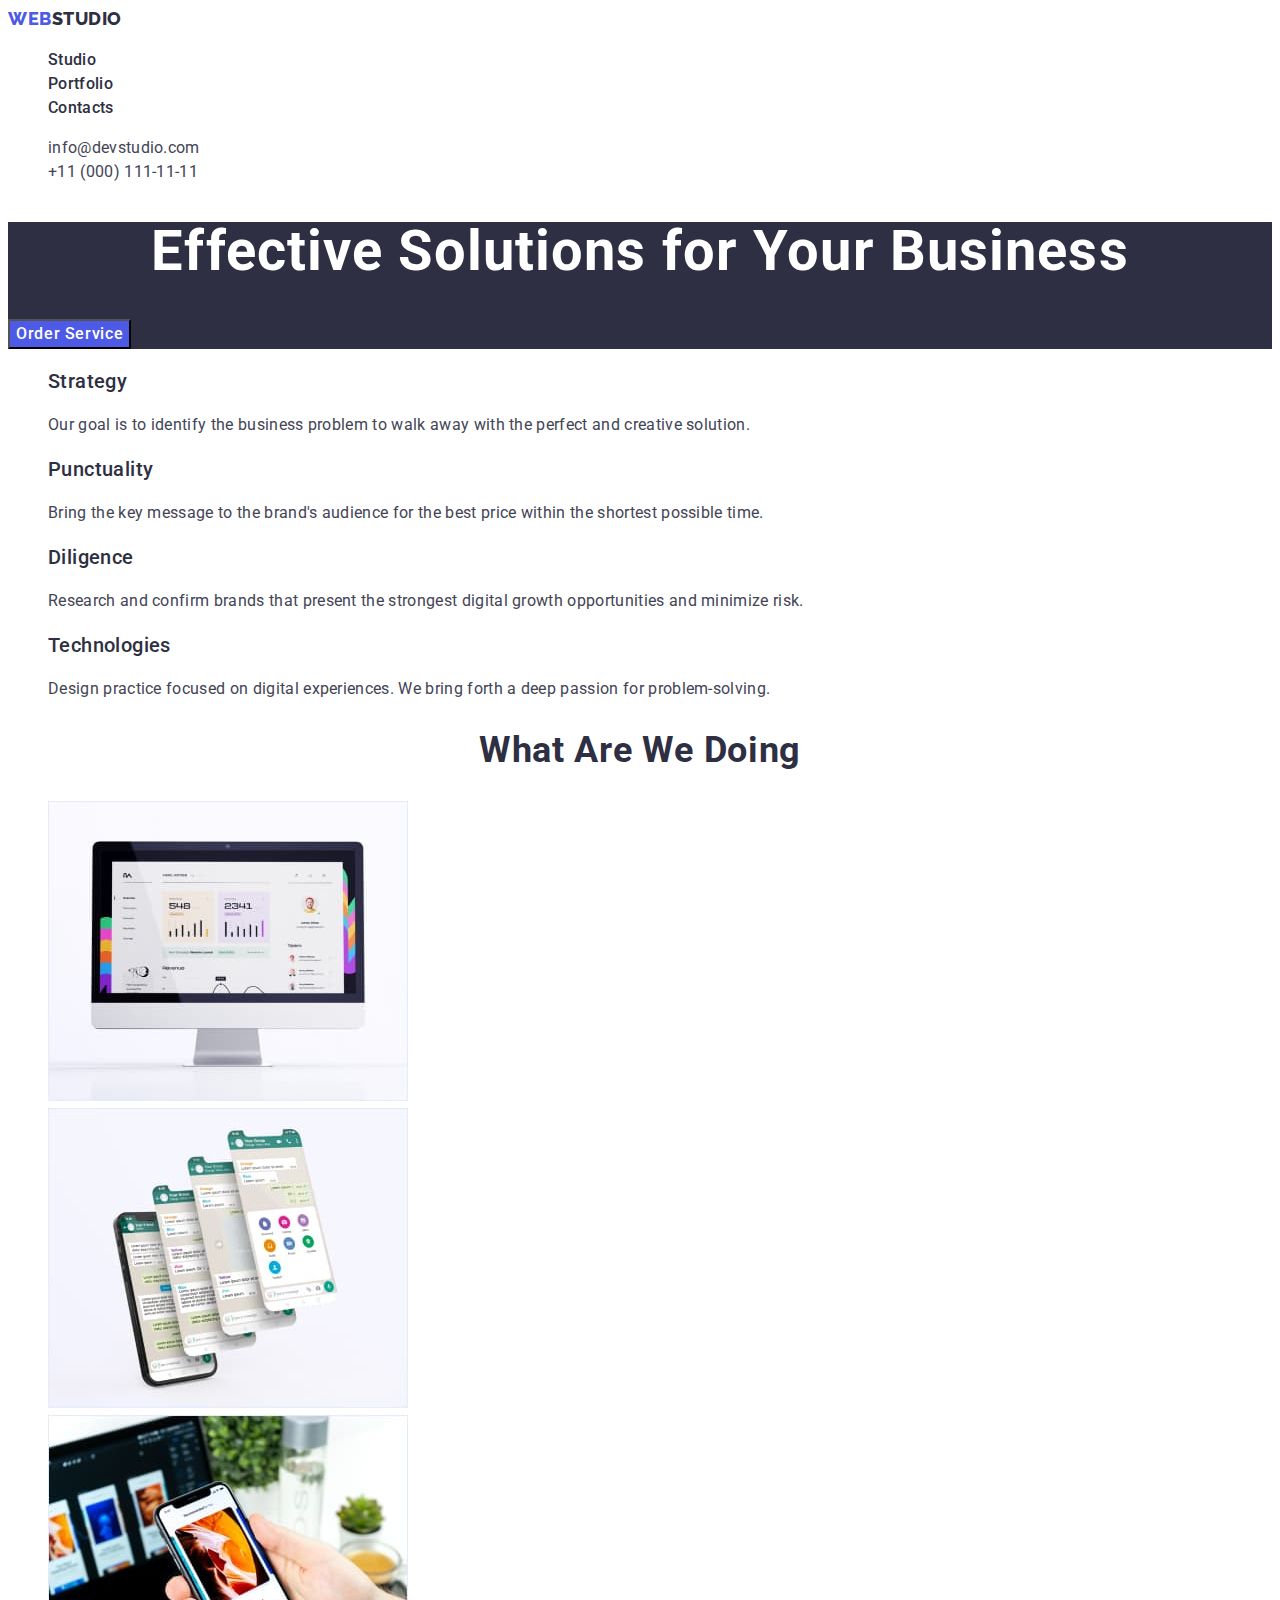
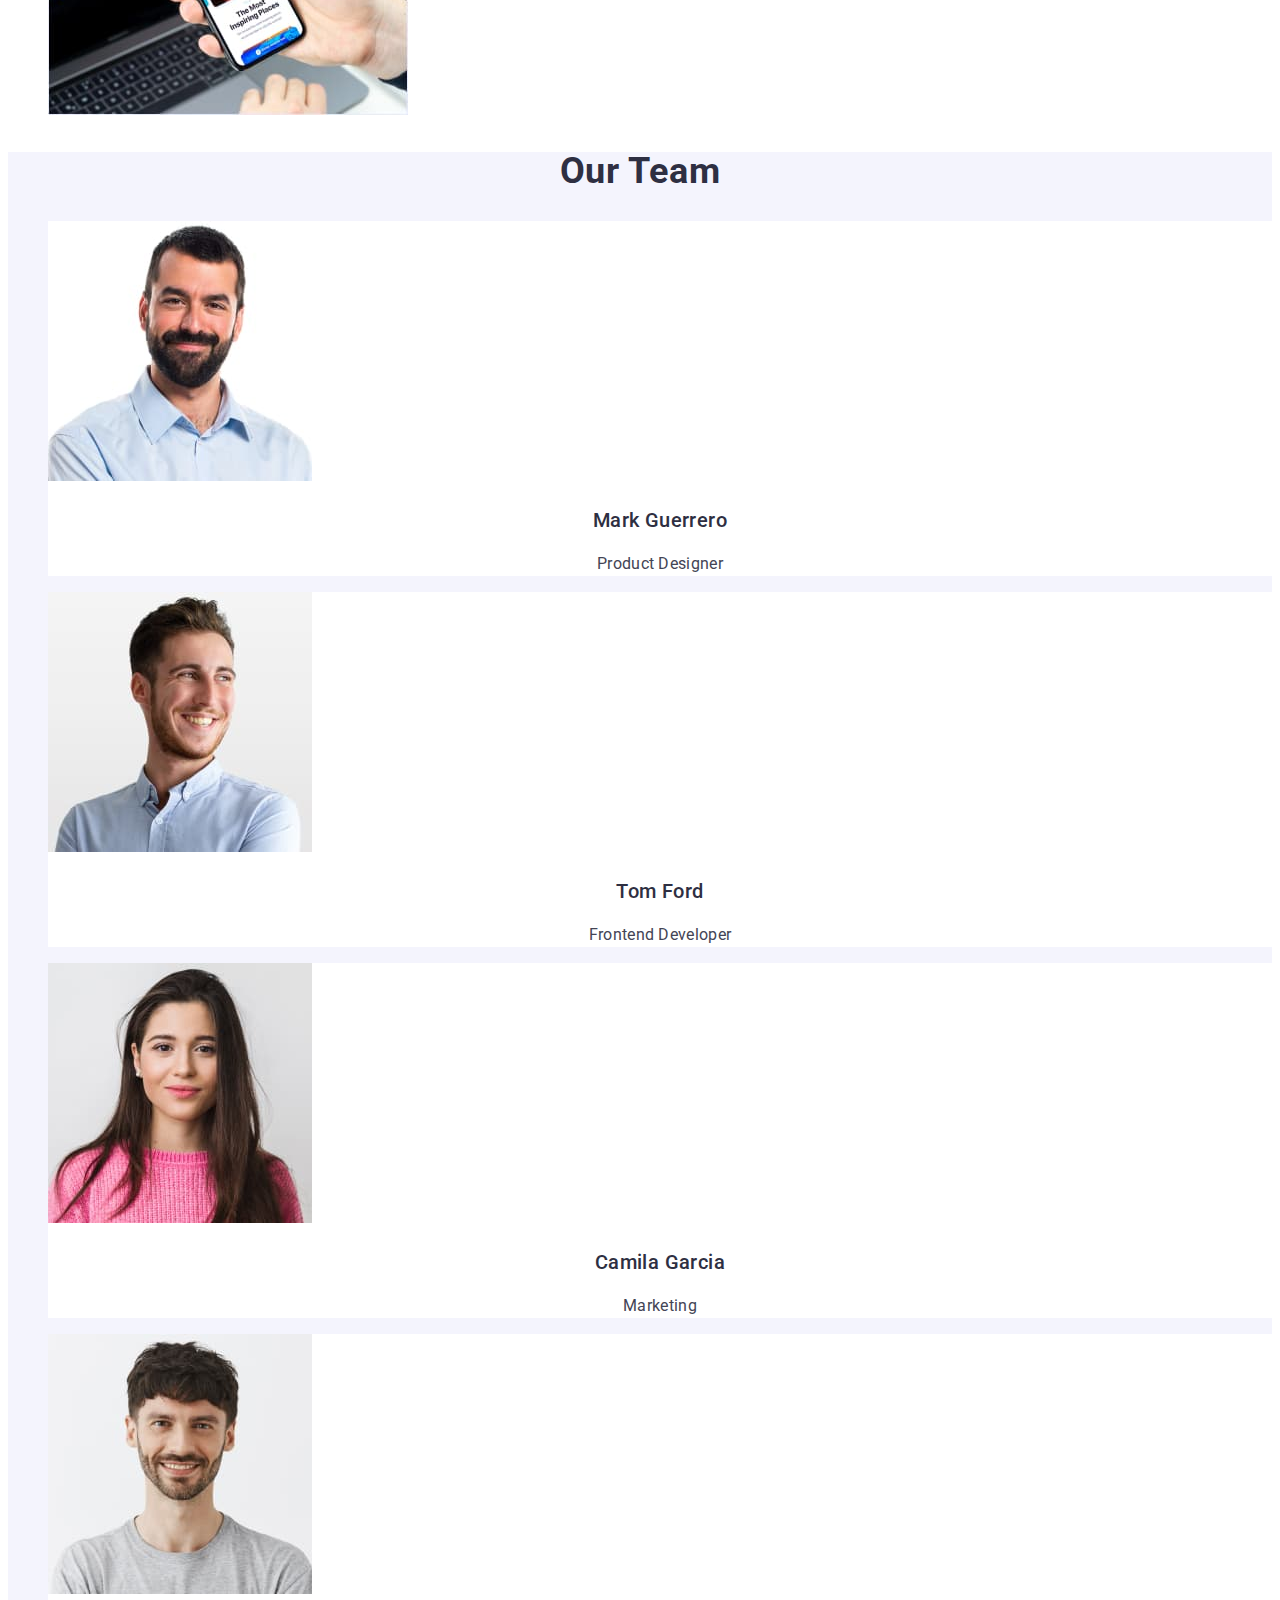
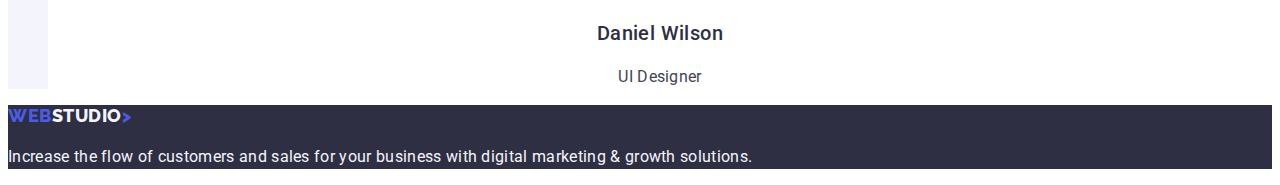
==== index.html @ 83a372bb "Initial commit" ====
<!DOCTYPE html>
<html lang="en">
  <head>
    <meta charset="UTF-8" />
    <meta name="viewport" content="width=device-width, initial-scale=1.0" />
    <title>Main page</title>

    <link rel="preconnect" href="https://fonts.googleapis.com" />
    <link rel="preconnect" href="https://fonts.gstatic.com" crossorigin />
    <link
      href="https://fonts.googleapis.com/css2?family=Raleway:wght@800&family=Roboto:wght@400;500;700;900&display=swap"
      rel="stylesheet"
    />
    <link rel="stylesheet" href="./css/styles.css" />
  </head>

  <body>
    <!--Website header-->
    <header class="header">
      <nav class="nav">
        <a href="./index.html" class="nav-logo link">
          Web<span class="logo-ithem">Studio</span></a
        >
        <ul class="page-nav list">
          <li><a href="./index.html" class="nav-link link">Studio</a></li>
          <li>
            <a href="./portfolio.html" class="nav-link link">Portfolio</a>
          </li>
          <li><a href="" class="nav-link link">Contacts</a></li>
        </ul>
      </nav>
      <address class="address">
        <ul class="list">
          <li>
            <a class="address-list link" href="mailto:info@devstudio.com"
              >info@devstudio.com</a
            >
          </li>
          <li>
            <a class="address-list link" href="tel:+110001111111"
              >+11 (000) 111-11-11</a
            >
          </li>
        </ul>
      </address>
    </header>

    <main>
      <!--Section 1-->
      <section class="hero">
        <h1 class="hero-title">Effective Solutions for Your Business</h1>
        <button class="button" type="button">Order Service</button>
      </section>

      <!--Section 2-->
      <section>
        <h2 hidden>Features</h2>
        <ul class="features list">
          <li>
            <h3 class="features-list-title">Strategy</h3>
            <p class="features-list-text">
              Our goal is to identify the business problem to walk away with the
              perfect and creative solution.
            </p>
          </li>
          <li>
            <h3 class="features-list-title">Punctuality</h3>
            <p class="features-list-text">
              Bring the key message to the brand's audience for the best price
              within the shortest possible time.
            </p>
          </li>
          <li>
            <h3 class="features-list-title">Diligence</h3>
            <p class="features-list-text">
              Research and confirm brands that present the strongest digital
              growth opportunities and minimize risk.
            </p>
          </li>
          <li>
            <h3 class="features-list-title">Technologies</h3>
            <p class="features-list-text">
              Design practice focused on digital experiences. We bring forth a
              deep passion for problem-solving.
            </p>
          </li>
        </ul>
      </section>

      <!--Section 3-->
      <section>
        <h2 class="work-title">What are we doing</h2>
        <ul class="work list">
          <li><img src="./images/img1.jpg" alt="Laptop" width="360" /></li>
          <li><img src="./images/img2.jpg" alt="Smartphone" width="360" /></li>
          <li>
            <img
              src="./images/img3.jpg"
              alt="Smartphone in a hand"
              width="360"
            />
          </li>
        </ul>
      </section>

      <!--Section 4-->
      <section class="team">
        <h2 class="team-title">Our Team</h2>
        <ul class="team list">
          <li class="team-card">
            <img
              src="./images/producrdesigner.jpg"
              alt="Mark Guerrero"
              width="264"
            />
            <h3 class="team-list-title">Mark Guerrero</h3>
            <p class="team-list-text">Product Designer</p>
          </li>
          <li class="team-card">
            <img
              src="./images/frontenddeveloper.jpg"
              alt="Tom Ford"
              width="264"
            />
            <h3 class="team-list-title">Tom Ford</h3>
            <p class="team-list-text">Frontend Developer</p>
          </li>
          <li class="team-card">
            <img src="./images/marketing.jpg" alt="Camila Garcia" width="264" />
            <h3 class="team-list-title">Camila Garcia</h3>
            <p class="team-list-text">Marketing</p>
          </li>
          <li class="team-card">
            <img
              src="./images/uidesigner.jpg"
              alt="Daniel Wilson"
              width="264"
            />
            <h3 class="team-list-title">Daniel Wilson</h3>
            <p class="team-list-text">UI Designer</p>
          </li>
        </ul>
      </section>
    </main>
    <footer class="footer">
      <a href="./index.html" class="footer-logo link">
        Web<span class="footer-logo-ithem">Studio</span>></a
      >
      <p class="footer-text">
        Increase the flow of customers and sales for your business with digital
        marketing & growth solutions.
      </p>
    </footer>
  </body>
</html>
---- css/styles.css ----
:root {
  --primery-font: Roboto, sans-serif;
  --primery-white-color: #ffffff;
  --primery-text-color: #2e2f42;
  --secondary-text-color: #434455;
  --primery-botton-color: #4d5ae5;
  --primery-cloud-color: #f4f4fd;
  --secondary-botton-color: #404bbf;
}
body {
  font-family: var(--primery-font);
  color: var(--secondary-text-color);
  background-color: var(--primery-white-color);
  line-height: 1.5;
  letter-spacing: 0.32px;
}
h1,
h2,
h3,
h4,
h5,
h6 {
  font-family: var(---primery-font);
}
.link {
  text-decoration: none;
}
.list {
  list-style: none;
  background-color: var(--primery-white-color);
  color: var(--secondary-text-color);
}
/* Website header */
.logo-ithem {
  font-family: "Raleway", sans-serif;
  color: var(--primery-text-color);
  font-size: 18px;
  font-weight: 800;
  line-height: 1.17;
  letter-spacing: 0.54px;
  text-transform: uppercase;
}
.nav-logo {
  color: var(--primery-botton-color);
  font-family: "Raleway", sans-serif;
  font-size: 18px;
  font-weight: 800;
  line-height: 1.17;
  letter-spacing: 0.54px;
  text-transform: uppercase;
}
.nav-link {
  font-size: 16px;
  font-weight: 500;
  line-height: 1.5;
  letter-spacing: 0.02em;
  color: var(--primery-text-color);
}
.nav-link:hover,
.nav-link:focus {
  color: var(--secondary-botton-color);
}
.address {
  font-style: normal;
}
.address-list,
.address-list {
  font-size: 16px;
  font-style: normal;
  color: var(--secondary-text-color);
}
.address-list:hover,
.address-list:focus {
  color: var(--secondary-botton-color);
}

/* Studio Section 1*/
.hero {
  background-color: var(--primery-text-color);
}
.hero-title {
  font-size: 56px;
  font-weight: 700;
  line-height: 1.07;
  letter-spacing: 1.12px;
  text-align: center;
  color: var(--primery-white-color);
}

.button {
  font-family: inherit;
  font-size: 16px;
  font-weight: 500;
  letter-spacing: 0.64px;
  line-height: 1.5;
  color: var(--primery-white-color);
  background-color: var(--primery-botton-color);
}
.button:hover,
.button:focus {
  background-color: var(--secondary-botton-color);
  cursor: pointer;
}

/* Studio Section 2*/
.features-list-title {
  font-size: 20px;
  font-weight: 500;
  line-height: 1.2;
  letter-spacing: 0.4px;
  color: var(--primery-text-color);
}
.features-list-text {
  font-size: 16px;
  color: var(--secondary-text-color);
}
/* Studio Section 3*/

.work-title {
  font-size: 36px;
  font-weight: 700;
  line-height: 1.11;
  letter-spacing: 0.72px;
  line-height: 1.11;
  text-transform: capitalize;
  text-align: center;
  color: var(--primery-text-color);
}

/* Studio Section 4*/
.team-title {
  font-size: 36px;
  font-weight: 700;
  line-height: 1.11;
  letter-spacing: 0.72px;
  line-height: 1.11;
  text-transform: capitalize;
  text-align: center;
  color: var(--primery-text-color);
}
.team {
  background-color: var(--primery-cloud-color);
}
.team-card {
  background-color: var(--primery-white-color);
}

.team-list-title {
  font-size: 20px;
  font-weight: 500;
  line-height: 1.2;
  letter-spacing: 0.02em;
  text-align: center;
  color: var(--primery-text-color);
}
.team-list-text {
  font-size: 16px;
  text-align: center;
  color: var(--secondary-text-color);
}
/* Portfolio*/

.portfolio-list-title {
  font-size: 20px;
  font-weight: 500;
  line-height: 1.2;
  letter-spacing: 0.4px;
  color: var(--primery-text-color);
}
.portfolio-list-text {
  color: var(--secondary-text-color);
  font-size: 16px;
}
.button-list-ithem {
  font-family: inherit;
  text-align: center;
  font-size: 16px;
  font-weight: 500;
  letter-spacing: 0.64px;
  line-height: 1.5;
  color: var(--primery-botton-color);
  background-color: var(--primery-cloud-color);
  cursor: pointer;
}
.button-list-ithem:hover,
.button-list-ithem:focus {
  text-align: center;
  text-shadow: 0px 4px 4px rgba(0, 0, 0, 0.25);
  font-size: 16px;
  font-weight: 500;
  letter-spacing: 0.64px;
  color: var(--primery-white-color);
  background-color: var(--secondary-botton-color);
}

/* Website footer */
.footer {
  background-color: var(--primery-text-color);
}
.footer-text {
  color: var(--primery-cloud-color);
}
.footer-logo {
  font-family: "Raleway", sans-serif;
  font-size: 18px;
  font-weight: 800;
  line-height: 1.17;
  letter-spacing: 0.54px;
  text-transform: uppercase;
  color: var(--primery-botton-color);
}

.footer-logo-ithem {
  color: var(--primery-cloud-color);
}
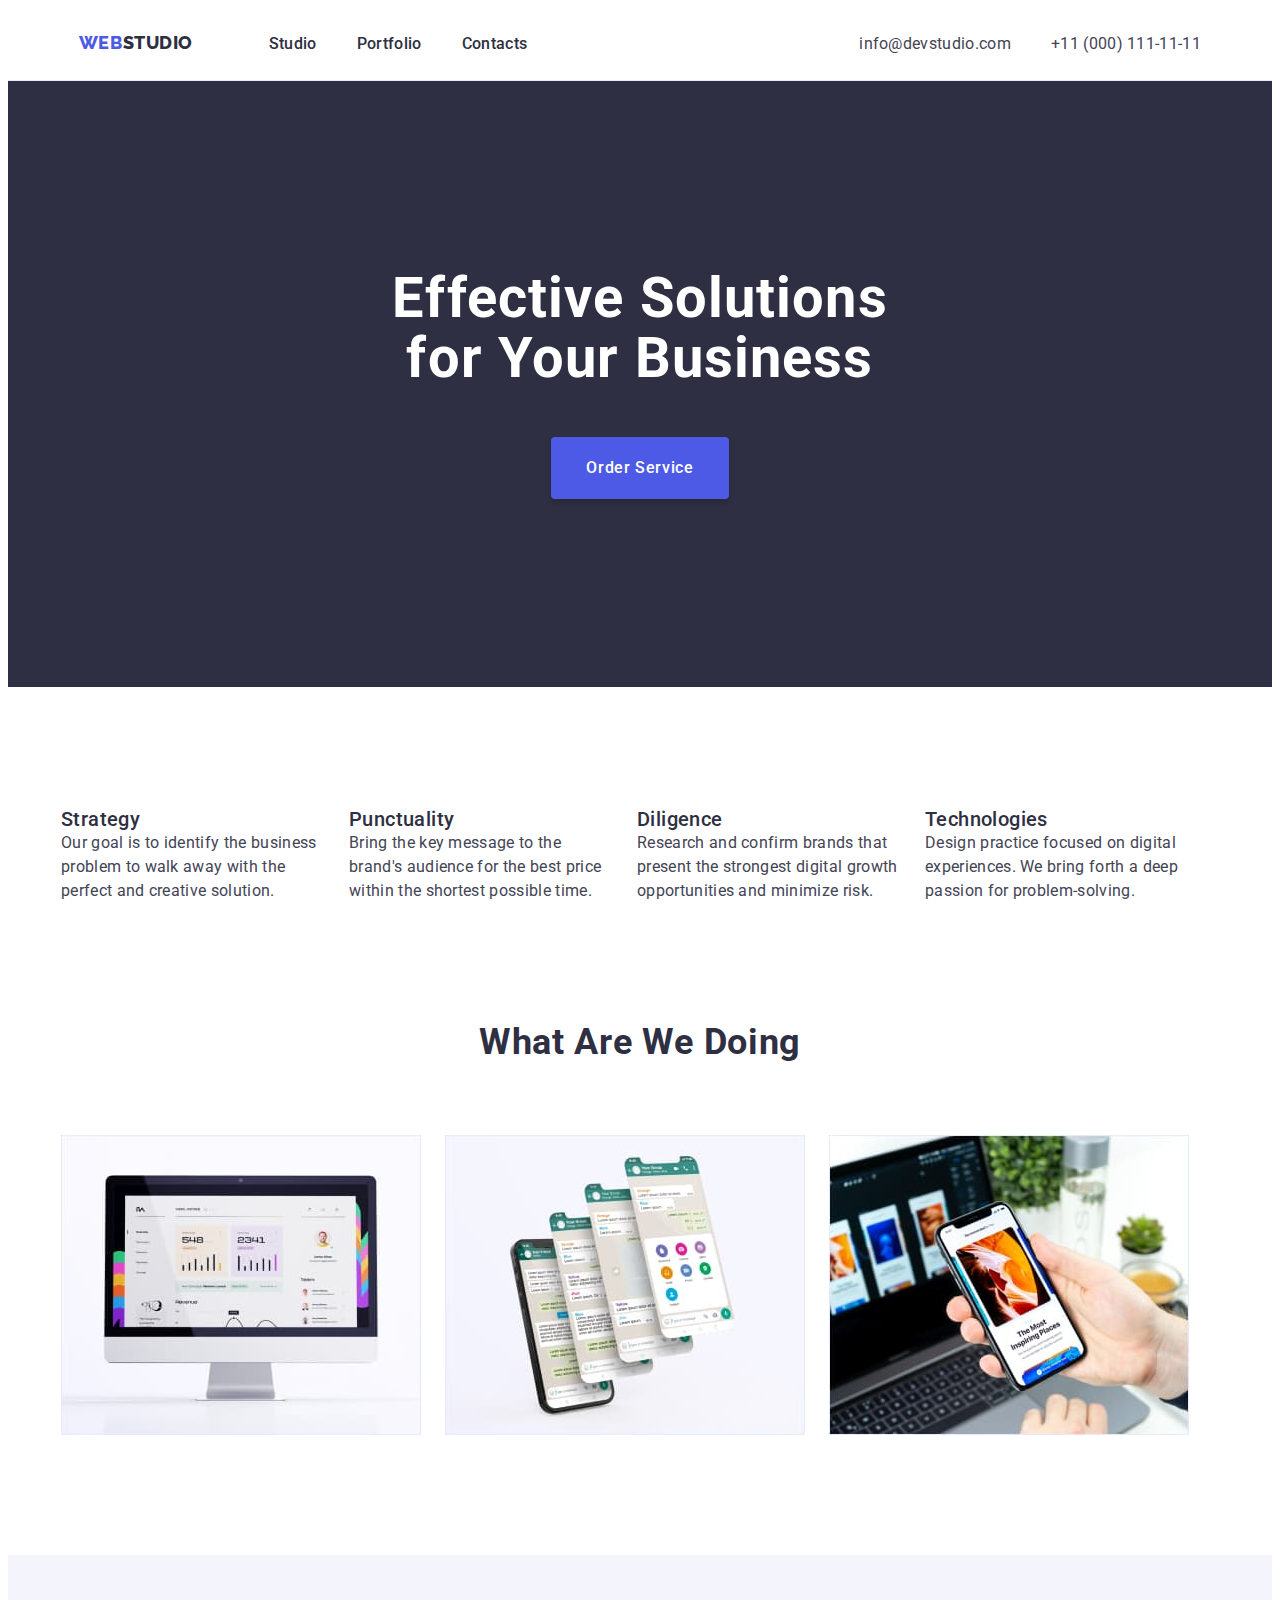
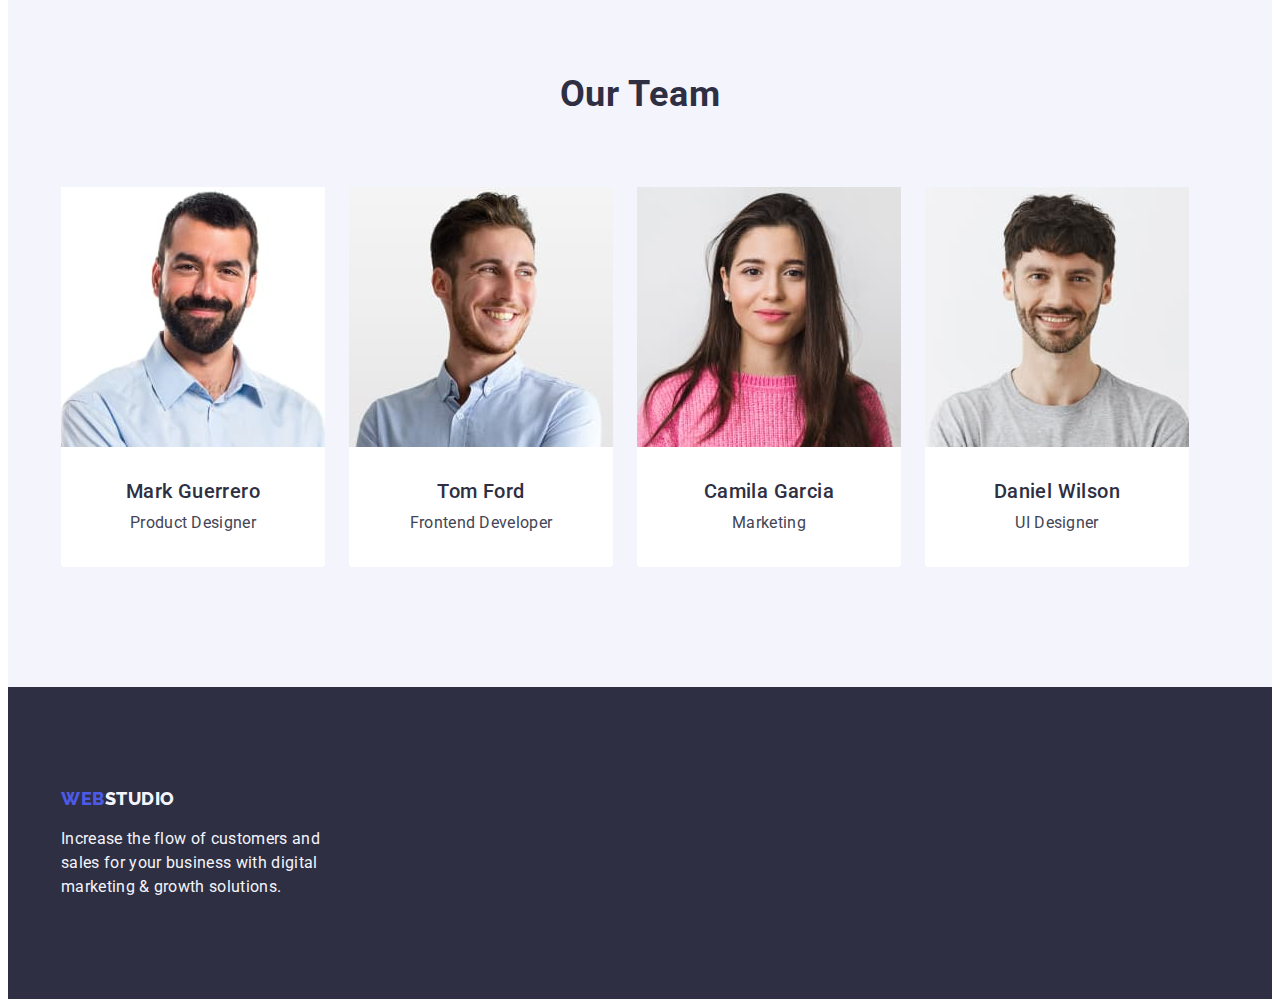
==== commit 81e31d51: "Update1" ====
--- a/index.html
+++ b/index.html
@@ -11,145 +11,186 @@
       href="https://fonts.googleapis.com/css2?family=Raleway:wght@800&family=Roboto:wght@400;500;700;900&display=swap"
       rel="stylesheet"
     />
+    <link
+      rel="stylesheet"
+      href="https://cdnjs.cloudflare.com/ajax/libs/modern-normalize/2.0.0/modern-normalize.min.css"
+      integrity="sha512-4xo8blKMVCiXpTaLzQSLSw3KFOVPWhm/TRtuPVc4WG6kUgjH6J03IBuG7JZPkcWMxJ5huwaBpOpnwYElP/m6wg=="
+      crossorigin="anonymous"
+      referrerpolicy="no-referrer"
+    />
     <link rel="stylesheet" href="./css/styles.css" />
   </head>
 
   <body>
     <!--Website header-->
-    <header class="header">
-      <nav class="nav">
-        <a href="./index.html" class="nav-logo link">
-          Web<span class="logo-ithem">Studio</span></a
-        >
-        <ul class="page-nav list">
-          <li><a href="./index.html" class="nav-link link">Studio</a></li>
-          <li>
-            <a href="./portfolio.html" class="nav-link link">Portfolio</a>
-          </li>
-          <li><a href="" class="nav-link link">Contacts</a></li>
-        </ul>
-      </nav>
-      <address class="address">
-        <ul class="list">
-          <li>
-            <a class="address-list link" href="mailto:info@devstudio.com"
-              >info@devstudio.com</a
-            >
-          </li>
-          <li>
-            <a class="address-list link" href="tel:+110001111111"
-              >+11 (000) 111-11-11</a
-            >
-          </li>
-        </ul>
-      </address>
+
+    <header class="header-section">
+      <div class="container container-header">
+        <nav class="nav">
+          <a href="./index.html" class="nav-logo link">
+            Web<span class="logo-item">Studio</span></a
+          >
+          <ul class="page-nav list">
+            <li><a href="./index.html" class="nav-link link">Studio</a></li>
+            <li>
+              <a href="./portfolio.html" class="nav-link link">Portfolio</a>
+            </li>
+            <li><a href="" class="nav-link link">Contacts</a></li>
+          </ul>
+        </nav>
+        <address class="address">
+          <ul class="address-list list">
+            <li>
+              <a class="address-link link" href="mailto:info@devstudio.com"
+                >info@devstudio.com</a
+              >
+            </li>
+            <li>
+              <a class="address-link link" href="tel:+110001111111"
+                >+11 (000) 111-11-11</a
+              >
+            </li>
+          </ul>
+        </address>
+      </div>
     </header>
 
     <main>
       <!--Section 1-->
-      <section class="hero">
-        <h1 class="hero-title">Effective Solutions for Your Business</h1>
-        <button class="button" type="button">Order Service</button>
+
+      <section class="hero-section">
+        <div class="container">
+          <h1 class="hero-title">Effective Solutions for Your Business</h1>
+          <button class="button" type="button">Order Service</button>
+        </div>
       </section>
 
       <!--Section 2-->
-      <section>
-        <h2 hidden>Features</h2>
-        <ul class="features list">
-          <li>
-            <h3 class="features-list-title">Strategy</h3>
-            <p class="features-list-text">
-              Our goal is to identify the business problem to walk away with the
-              perfect and creative solution.
-            </p>
-          </li>
-          <li>
-            <h3 class="features-list-title">Punctuality</h3>
-            <p class="features-list-text">
-              Bring the key message to the brand's audience for the best price
-              within the shortest possible time.
-            </p>
-          </li>
-          <li>
-            <h3 class="features-list-title">Diligence</h3>
-            <p class="features-list-text">
-              Research and confirm brands that present the strongest digital
-              growth opportunities and minimize risk.
-            </p>
-          </li>
-          <li>
-            <h3 class="features-list-title">Technologies</h3>
-            <p class="features-list-text">
-              Design practice focused on digital experiences. We bring forth a
-              deep passion for problem-solving.
-            </p>
-          </li>
-        </ul>
+
+      <section class="features-section">
+        <div class="container">
+          <h2 class="visually-hidden">Features</h2>
+          <ul class="features-list list">
+            <li>
+              <h3 class="features-list-title">Strategy</h3>
+              <p class="features-list-text">
+                Our goal is to identify the business problem to walk away with
+                the perfect and creative solution.
+              </p>
+            </li>
+            <li>
+              <h3 class="features-list-title">Punctuality</h3>
+              <p class="features-list-text">
+                Bring the key message to the brand's audience for the best price
+                within the shortest possible time.
+              </p>
+            </li>
+            <li>
+              <h3 class="features-list-title">Diligence</h3>
+              <p class="features-list-text">
+                Research and confirm brands that present the strongest digital
+                growth opportunities and minimize risk.
+              </p>
+            </li>
+            <li>
+              <h3 class="features-list-title">Technologies</h3>
+              <p class="features-list-text">
+                Design practice focused on digital experiences. We bring forth a
+                deep passion for problem-solving.
+              </p>
+            </li>
+          </ul>
+        </div>
       </section>
 
       <!--Section 3-->
-      <section>
-        <h2 class="work-title">What are we doing</h2>
-        <ul class="work list">
-          <li><img src="./images/img1.jpg" alt="Laptop" width="360" /></li>
-          <li><img src="./images/img2.jpg" alt="Smartphone" width="360" /></li>
-          <li>
-            <img
-              src="./images/img3.jpg"
-              alt="Smartphone in a hand"
-              width="360"
-            />
-          </li>
-        </ul>
+
+      <section class="work-section">
+        <div class="container">
+          <h2 class="work-title">What are we doing</h2>
+          <ul class="work-list list">
+            <li>
+              <img src="./images/img1.jpg" alt="Laptop" width="360" />
+            </li>
+            <li>
+              <img src="./images/img2.jpg" alt="Smartphone" width="360" />
+            </li>
+            <li>
+              <img
+                src="./images/img3.jpg"
+                alt="Smartphone in a hand"
+                width="360"
+              />
+            </li>
+          </ul>
+        </div>
       </section>
 
       <!--Section 4-->
-      <section class="team">
-        <h2 class="team-title">Our Team</h2>
-        <ul class="team list">
-          <li class="team-card">
-            <img
-              src="./images/producrdesigner.jpg"
-              alt="Mark Guerrero"
-              width="264"
-            />
-            <h3 class="team-list-title">Mark Guerrero</h3>
-            <p class="team-list-text">Product Designer</p>
-          </li>
-          <li class="team-card">
-            <img
-              src="./images/frontenddeveloper.jpg"
-              alt="Tom Ford"
-              width="264"
-            />
-            <h3 class="team-list-title">Tom Ford</h3>
-            <p class="team-list-text">Frontend Developer</p>
-          </li>
-          <li class="team-card">
-            <img src="./images/marketing.jpg" alt="Camila Garcia" width="264" />
-            <h3 class="team-list-title">Camila Garcia</h3>
-            <p class="team-list-text">Marketing</p>
-          </li>
-          <li class="team-card">
-            <img
-              src="./images/uidesigner.jpg"
-              alt="Daniel Wilson"
-              width="264"
-            />
-            <h3 class="team-list-title">Daniel Wilson</h3>
-            <p class="team-list-text">UI Designer</p>
-          </li>
-        </ul>
+
+      <section class="team-section">
+        <div class="container">
+          <h2 class="team-title">Our Team</h2>
+          <ul class="team-list list">
+            <li class="team-card">
+              <img
+                src="./images/producrdesigner.jpg"
+                alt="Mark Guerrero"
+                width="264"
+              />
+              <div class="team-list-item">
+                <h3 class="team-list-title">Mark Guerrero</h3>
+                <p class="team-list-text">Product Designer</p>
+              </div>
+            </li>
+            <li class="team-card">
+              <img
+                src="./images/frontenddeveloper.jpg"
+                alt="Tom Ford"
+                width="264"
+              />
+              <div class="team-list-item">
+                <h3 class="team-list-title">Tom Ford</h3>
+                <p class="team-list-text">Frontend Developer</p>
+              </div>
+            </li>
+            <li class="team-card">
+              <img
+                src="./images/marketing.jpg"
+                alt="Camila Garcia"
+                width="264"
+              />
+              <div class="team-list-item">
+                <h3 class="team-list-title">Camila Garcia</h3>
+                <p class="team-list-text">Marketing</p>
+              </div>
+            </li>
+            <li class="team-card">
+              <img
+                src="./images/uidesigner.jpg"
+                alt="Daniel Wilson"
+                width="264"
+              />
+              <div class="team-list-item">
+                <h3 class="team-list-title">Daniel Wilson</h3>
+                <p class="team-list-text">UI Designer</p>
+              </div>
+            </li>
+          </ul>
+        </div>
       </section>
     </main>
-    <footer class="footer">
-      <a href="./index.html" class="footer-logo link">
-        Web<span class="footer-logo-ithem">Studio</span>></a
-      >
-      <p class="footer-text">
-        Increase the flow of customers and sales for your business with digital
-        marketing & growth solutions.
-      </p>
+
+    <footer class="footer-section">
+      <div class="container">
+        <a href="./index.html" class="footer-logo link">
+          Web<span class="footer-logo-ithem">Studio</span></a
+        >
+        <p class="footer-text">
+          Increase the flow of customers and sales for your business with
+          digital marketing & growth solutions.
+        </p>
+      </div>
     </footer>
   </body>
 </html>
--- a/css/styles.css
+++ b/css/styles.css
@@ -8,30 +8,76 @@
   --secondary-botton-color: #404bbf;
 }
 body {
+  display: flex;
+  flex-direction: column;
+  min-height: 100vh;
   font-family: var(--primery-font);
   color: var(--secondary-text-color);
   background-color: var(--primery-white-color);
   line-height: 1.5;
   letter-spacing: 0.32px;
+}
+.main {
+  flex-grow: 1;
 }
 h1,
 h2,
 h3,
 h4,
 h5,
-h6 {
-  font-family: var(---primery-font);
+h6,
+p {
+  margin: 0;
+}
+.visually-hidden {
+  position: absolute;
+  width: 1px;
+  height: 1px;
+  margin: -1px;
+  border: 0;
+  padding: 0;
+  white-space: nowrap;
+  clip-path: inset(100%);
+  clip: rect(0 0 0 0);
+  overflow: hidden;
 }
 .link {
   text-decoration: none;
+}
+ul {
+  margin: 0;
+  padding-left: 0;
 }
 .list {
   list-style: none;
   background-color: var(--primery-white-color);
   color: var(--secondary-text-color);
 }
+img {
+  display: block;
+}
+.container {
+  max-width: 1158px;
+  margin: 0 auto;
+  padding: 0 15px;
+}
 /* Website header */
-.logo-ithem {
+.header-section {
+  display: flex;
+  border-bottom: 1px solid #e7e9fc;
+  flex-shrink: 0;
+}
+.list,
+.nav {
+  display: flex;
+}
+.container-header {
+  display: flex;
+  margin-top: 24px;
+  margin-bottom: 24px;
+}
+
+.logo-item {
   font-family: "Raleway", sans-serif;
   color: var(--primery-text-color);
   font-size: 18px;
@@ -41,6 +87,7 @@
   text-transform: uppercase;
 }
 .nav-logo {
+  margin-right: 76px;
   color: var(--primery-botton-color);
   font-family: "Raleway", sans-serif;
   font-size: 18px;
@@ -49,6 +96,11 @@
   letter-spacing: 0.54px;
   text-transform: uppercase;
 }
+.page-nav {
+  display: flex;
+  gap: 40px;
+  margin-right: 332px;
+}
 .nav-link {
   font-size: 16px;
   font-weight: 500;
@@ -63,22 +115,31 @@
 .address {
   font-style: normal;
 }
-.address-list,
 .address-list {
+  display: flex;
+  gap: 40px;
+}
+.address-link {
   font-size: 16px;
   font-style: normal;
   color: var(--secondary-text-color);
 }
-.address-list:hover,
-.address-list:focus {
+.address-link:hover,
+.address-link:focus {
   color: var(--secondary-botton-color);
 }
 
 /* Studio Section 1*/
-.hero {
+.hero-section {
   background-color: var(--primery-text-color);
-}
+  padding-top: 188px;
+  padding-bottom: 188px;
+}
+
 .hero-title {
+  width: 496px;
+  margin: 0 auto;
+  margin-bottom: 48px;
   font-size: 56px;
   font-weight: 700;
   line-height: 1.07;
@@ -88,6 +149,12 @@
 }
 
 .button {
+  display: block;
+  margin: 0 auto;
+  padding: 16px 32px;
+  border: solid var(--primery-botton-color);
+  border-radius: 4px;
+  box-shadow: 0px 4px 4px 0px rgba(0, 0, 0, 0.15);
   font-family: inherit;
   font-size: 16px;
   font-weight: 500;
@@ -103,6 +170,14 @@
 }
 
 /* Studio Section 2*/
+.features-section {
+  padding-top: 120px;
+  padding-bottom: 120px;
+}
+.features-list {
+  display: flex;
+  gap: 24px;
+}
 .features-list-title {
   font-size: 20px;
   font-weight: 500;
@@ -111,12 +186,16 @@
   color: var(--primery-text-color);
 }
 .features-list-text {
+  width: 264px;
   font-size: 16px;
   color: var(--secondary-text-color);
 }
 /* Studio Section 3*/
-
+.work-section {
+  padding-bottom: 120px;
+}
 .work-title {
+  margin-bottom: 72px;
   font-size: 36px;
   font-weight: 700;
   line-height: 1.11;
@@ -126,9 +205,18 @@
   text-align: center;
   color: var(--primery-text-color);
 }
-
+.work-list {
+  display: flex;
+  gap: 24px;
+}
 /* Studio Section 4*/
+.team-section {
+  padding-bottom: 120px;
+}
+
 .team-title {
+  margin-bottom: 72px;
+  padding-top: 120px;
   font-size: 36px;
   font-weight: 700;
   line-height: 1.11;
@@ -138,14 +226,25 @@
   text-align: center;
   color: var(--primery-text-color);
 }
-.team {
+.team-section {
+  background-color: var(--primery-cloud-color);
+}
+.team-list {
+  display: flex;
+  gap: 24px;
   background-color: var(--primery-cloud-color);
 }
 .team-card {
   background-color: var(--primery-white-color);
-}
-
+  border-radius: 0px 0px 4px 4px;
+}
+
+.team-list-item {
+  padding-top: 32px;
+  padding-bottom: 32px;
+}
 .team-list-title {
+  margin-bottom: 8px;
   font-size: 20px;
   font-weight: 500;
   line-height: 1.2;
@@ -159,9 +258,36 @@
   color: var(--secondary-text-color);
 }
 /* Portfolio*/
-
+.button-list {
+  display: flex;
+  gap: 24px;
+  padding-top: 96px;
+  padding-bottom: 72px;
+  justify-content: center;
+}
+.button-list-ithem {
+  display: block;
+  margin: 0 auto;
+  padding: 12px 24px;
+  border: solid var(--primery-botton-color);
+  border-radius: 4px;
+}
+.card-set {
+  display: flex;
+  flex-wrap: wrap;
+  row-gap: 48px;
+  column-gap: 24px;
+}
+.item {
+  width: calc((100%-48px) / 3);
+}
+.portfolio-list-item {
+  padding-top: 32px;
+  padding-bottom: 32px;
+}
 .portfolio-list-title {
   font-size: 20px;
+  margin-bottom: 8px;
   font-weight: 500;
   line-height: 1.2;
   letter-spacing: 0.4px;
@@ -172,6 +298,8 @@
   font-size: 16px;
 }
 .button-list-ithem {
+  border: 1px solid #e7e9fc;
+  border-radius: 4px;
   font-family: inherit;
   text-align: center;
   font-size: 16px;
@@ -194,13 +322,20 @@
 }
 
 /* Website footer */
-.footer {
+
+.footer-section {
   background-color: var(--primery-text-color);
+  padding-top: 101.5px;
+  padding-bottom: 100px;
 }
 .footer-text {
+  width: 264px;
   color: var(--primery-cloud-color);
 }
 .footer-logo {
+  display: block;
+  width: 115px;
+  margin-bottom: 17.5px;
   font-family: "Raleway", sans-serif;
   font-size: 18px;
   font-weight: 800;
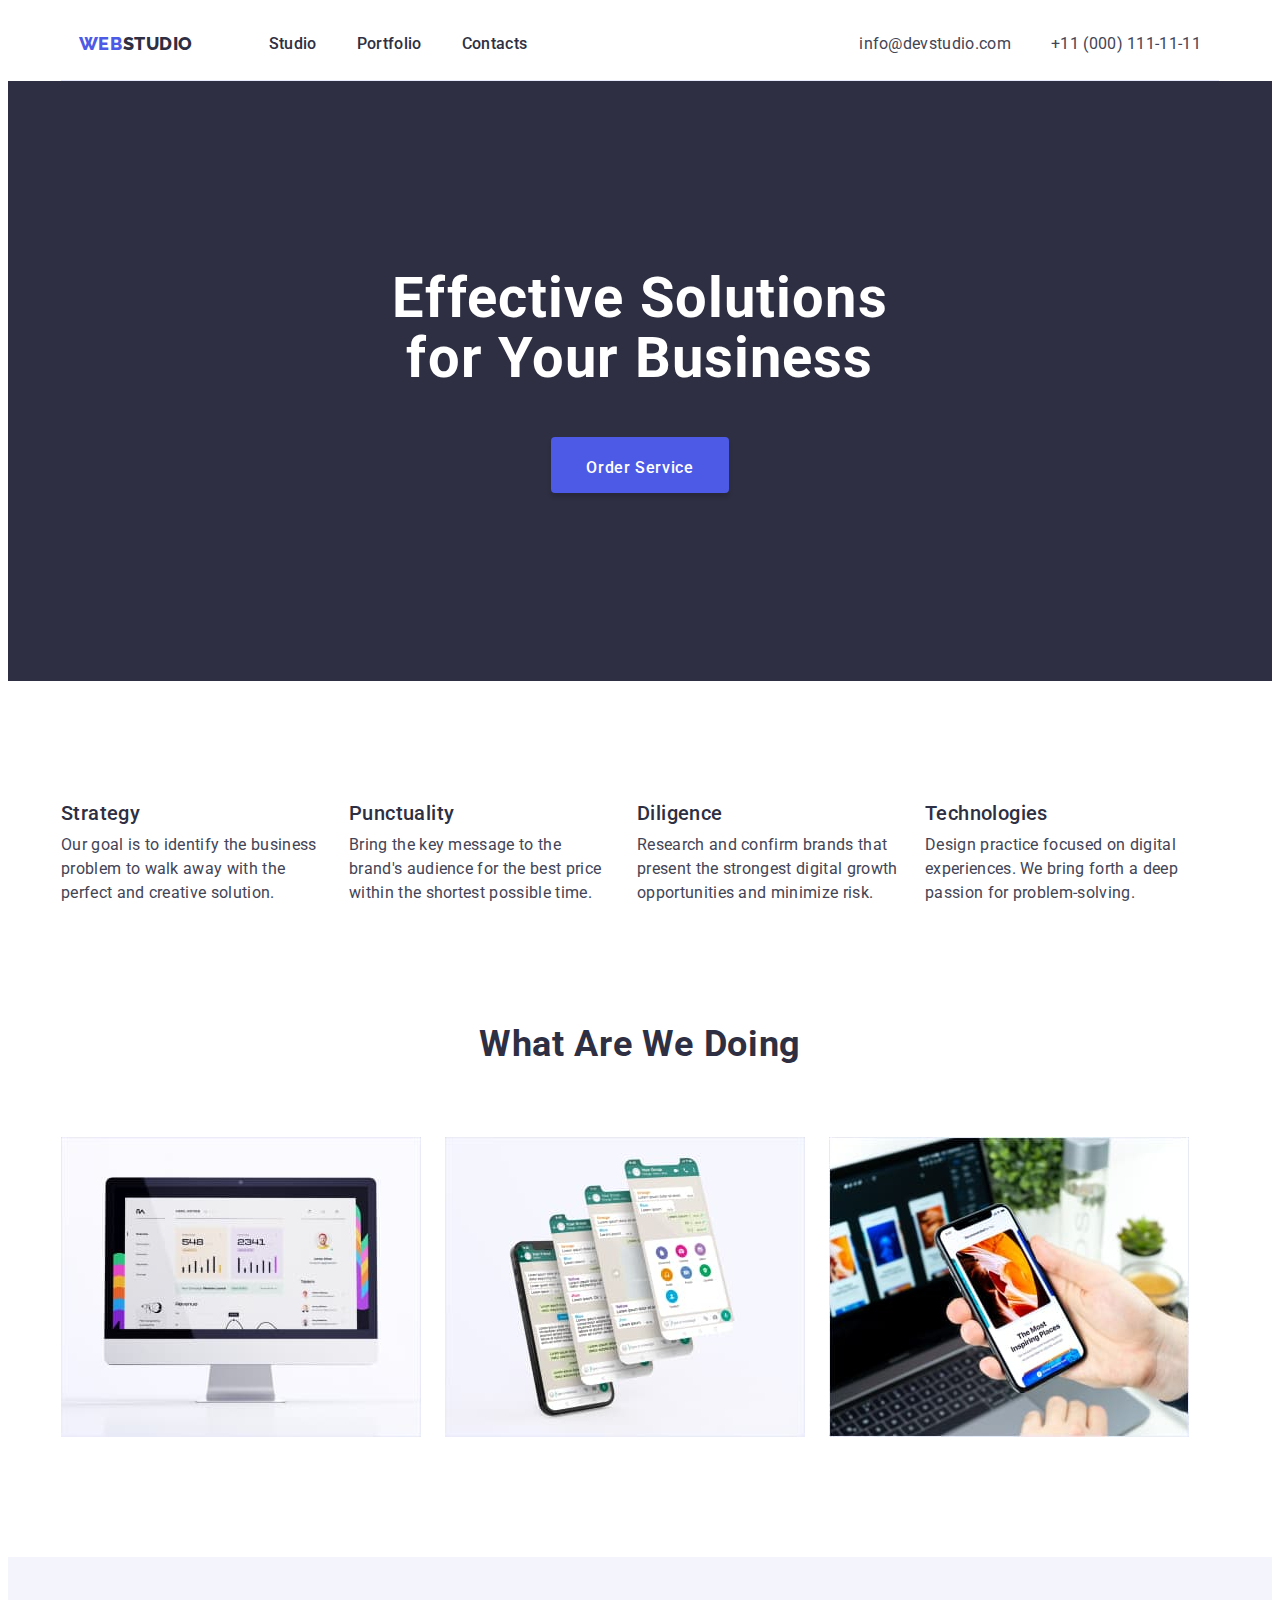
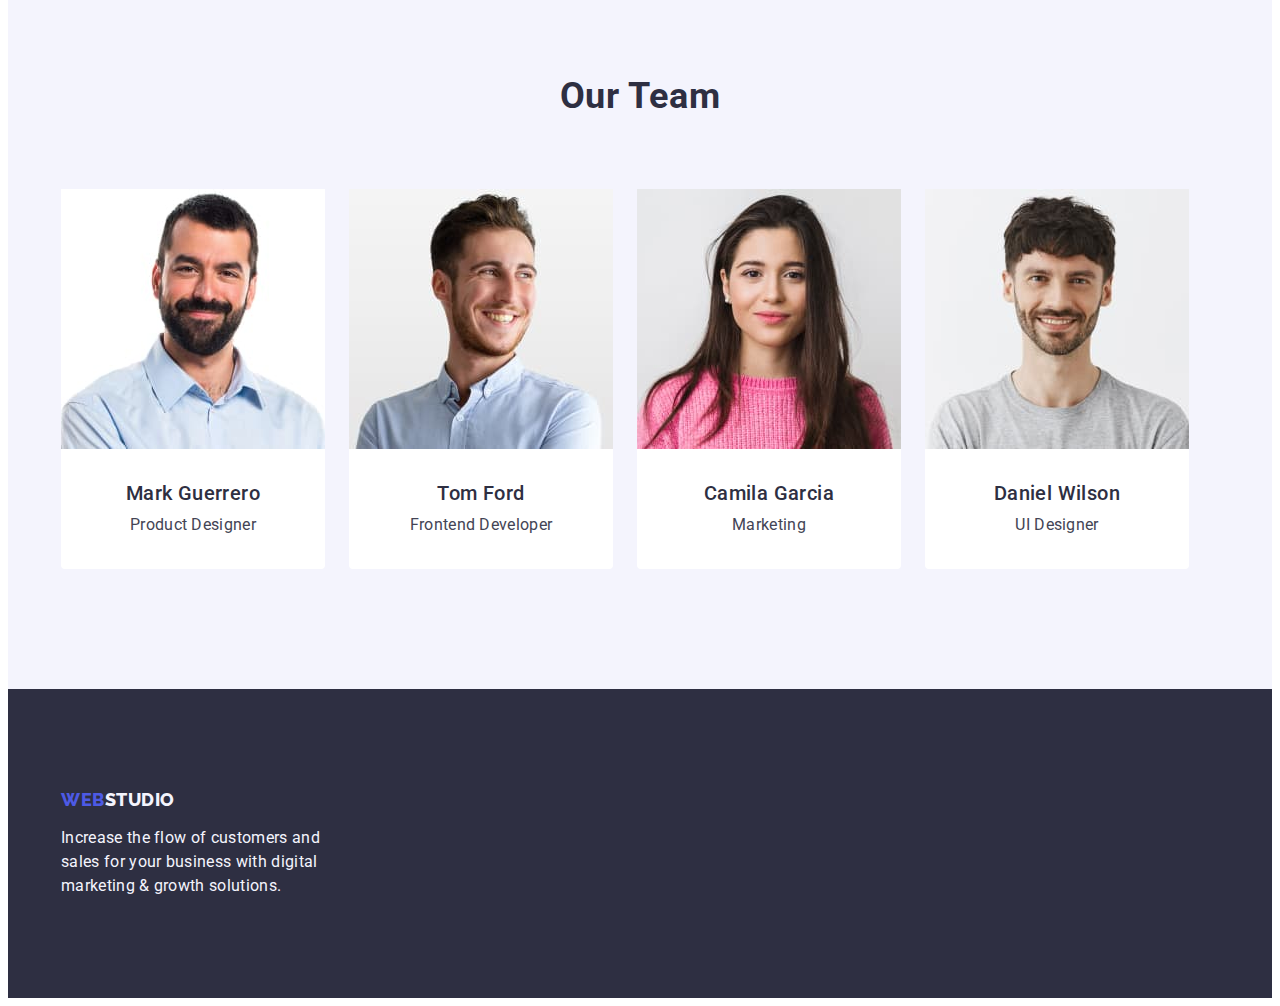
==== commit 6b527547: "Update2" ====
--- a/index.html
+++ b/index.html
@@ -71,20 +71,20 @@
         <div class="container">
           <h2 class="visually-hidden">Features</h2>
           <ul class="features-list list">
-            <li>
+            <li class="features-list-item">
               <h3 class="features-list-title">Strategy</h3>
               <p class="features-list-text">
                 Our goal is to identify the business problem to walk away with
                 the perfect and creative solution.
               </p>
             </li>
-            <li>
+            <li class="features-list-item">
               <h3 class="features-list-title">Punctuality</h3>
               <p class="features-list-text">
                 Bring the key message to the brand's audience for the best price
                 within the shortest possible time.
               </p>
-            </li>
+            </li class="features-list-item">
             <li>
               <h3 class="features-list-title">Diligence</h3>
               <p class="features-list-text">
@@ -92,7 +92,7 @@
                 growth opportunities and minimize risk.
               </p>
             </li>
-            <li>
+            <li class="features-list-item">
               <h3 class="features-list-title">Technologies</h3>
               <p class="features-list-text">
                 Design practice focused on digital experiences. We bring forth a
@@ -109,13 +109,13 @@
         <div class="container">
           <h2 class="work-title">What are we doing</h2>
           <ul class="work-list list">
-            <li>
+            <li class="work-list-item">
               <img src="./images/img1.jpg" alt="Laptop" width="360" />
             </li>
             <li>
               <img src="./images/img2.jpg" alt="Smartphone" width="360" />
             </li>
-            <li>
+            <li class="work-list-item">
               <img
                 src="./images/img3.jpg"
                 alt="Smartphone in a hand"
--- a/css/styles.css
+++ b/css/styles.css
@@ -64,17 +64,20 @@
 /* Website header */
 .header-section {
   display: flex;
+  width: 1158px;
+  margin: 0 auto;
   border-bottom: 1px solid #e7e9fc;
   flex-shrink: 0;
 }
 .list,
 .nav {
   display: flex;
+  align-items: center;
 }
 .container-header {
   display: flex;
-  margin-top: 24px;
-  margin-bottom: 24px;
+  padding-top: 24px;
+  padding-bottom: 24px;
 }
 
 .logo-item {
@@ -137,7 +140,7 @@
 }
 
 .hero-title {
-  width: 496px;
+  max-width: 496px;
   margin: 0 auto;
   margin-bottom: 48px;
   font-size: 56px;
@@ -152,9 +155,12 @@
   display: block;
   margin: 0 auto;
   padding: 16px 32px;
+  border: none;
   border: solid var(--primery-botton-color);
   border-radius: 4px;
   box-shadow: 0px 4px 4px 0px rgba(0, 0, 0, 0.15);
+  min-width: 169px;
+  height: 56px;
   font-family: inherit;
   font-size: 16px;
   font-weight: 500;
@@ -162,6 +168,7 @@
   line-height: 1.5;
   color: var(--primery-white-color);
   background-color: var(--primery-botton-color);
+  cursor: pointer;
 }
 .button:hover,
 .button:focus {
@@ -179,6 +186,7 @@
   gap: 24px;
 }
 .features-list-title {
+  margin-bottom: 8px;
   font-size: 20px;
   font-weight: 500;
   line-height: 1.2;
@@ -211,12 +219,11 @@
 }
 /* Studio Section 4*/
 .team-section {
-  padding-bottom: 120px;
+  padding: 120px 0;
 }
 
 .team-title {
   margin-bottom: 72px;
-  padding-top: 120px;
   font-size: 36px;
   font-weight: 700;
   line-height: 1.11;
@@ -258,11 +265,14 @@
   color: var(--secondary-text-color);
 }
 /* Portfolio*/
+.portfolio-section {
+  padding-top: 96px;
+  padding-bottom: 120px;
+}
 .button-list {
   display: flex;
   gap: 24px;
-  padding-top: 96px;
-  padding-bottom: 72px;
+  margin-bottom: 72px;
   justify-content: center;
 }
 .button-list-ithem {
@@ -272,6 +282,7 @@
   border: solid var(--primery-botton-color);
   border-radius: 4px;
 }
+
 .card-set {
   display: flex;
   flex-wrap: wrap;
@@ -279,11 +290,11 @@
   column-gap: 24px;
 }
 .item {
-  width: calc((100%-48px) / 3);
+  width: calc((100% - 48px) / 3);
 }
 .portfolio-list-item {
-  padding-top: 32px;
-  padding-bottom: 32px;
+  padding: 32px 16px;
+  border: 1px solid #e7e9fc;
 }
 .portfolio-list-title {
   font-size: 20px;
@@ -319,23 +330,24 @@
   letter-spacing: 0.64px;
   color: var(--primery-white-color);
   background-color: var(--secondary-botton-color);
+  border: 1px solid transparent;
 }
 
 /* Website footer */
 
 .footer-section {
   background-color: var(--primery-text-color);
-  padding-top: 101.5px;
-  padding-bottom: 100px;
-}
+  padding: 100px 0;
+}
+
 .footer-text {
   width: 264px;
   color: var(--primery-cloud-color);
 }
 .footer-logo {
-  display: block;
+  display: inline-block;
   width: 115px;
-  margin-bottom: 17.5px;
+  margin-bottom: 16px;
   font-family: "Raleway", sans-serif;
   font-size: 18px;
   font-weight: 800;
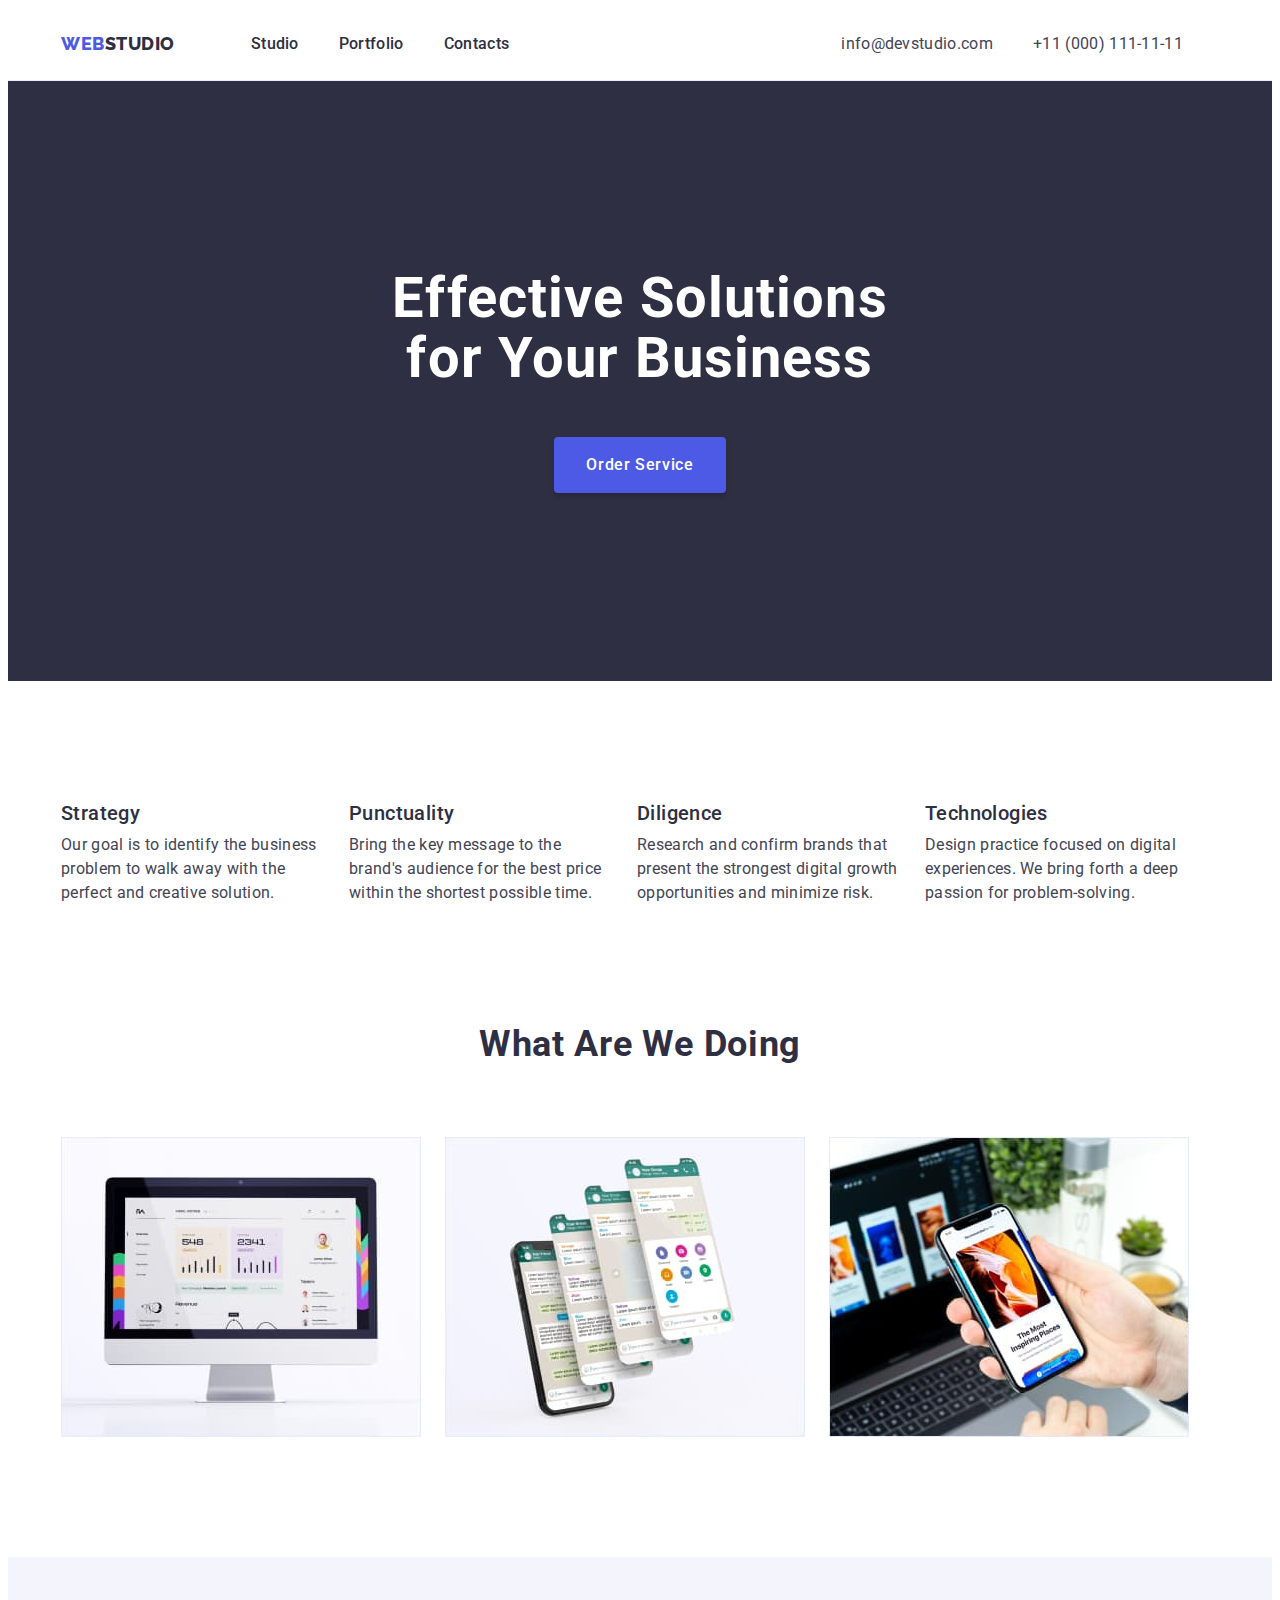
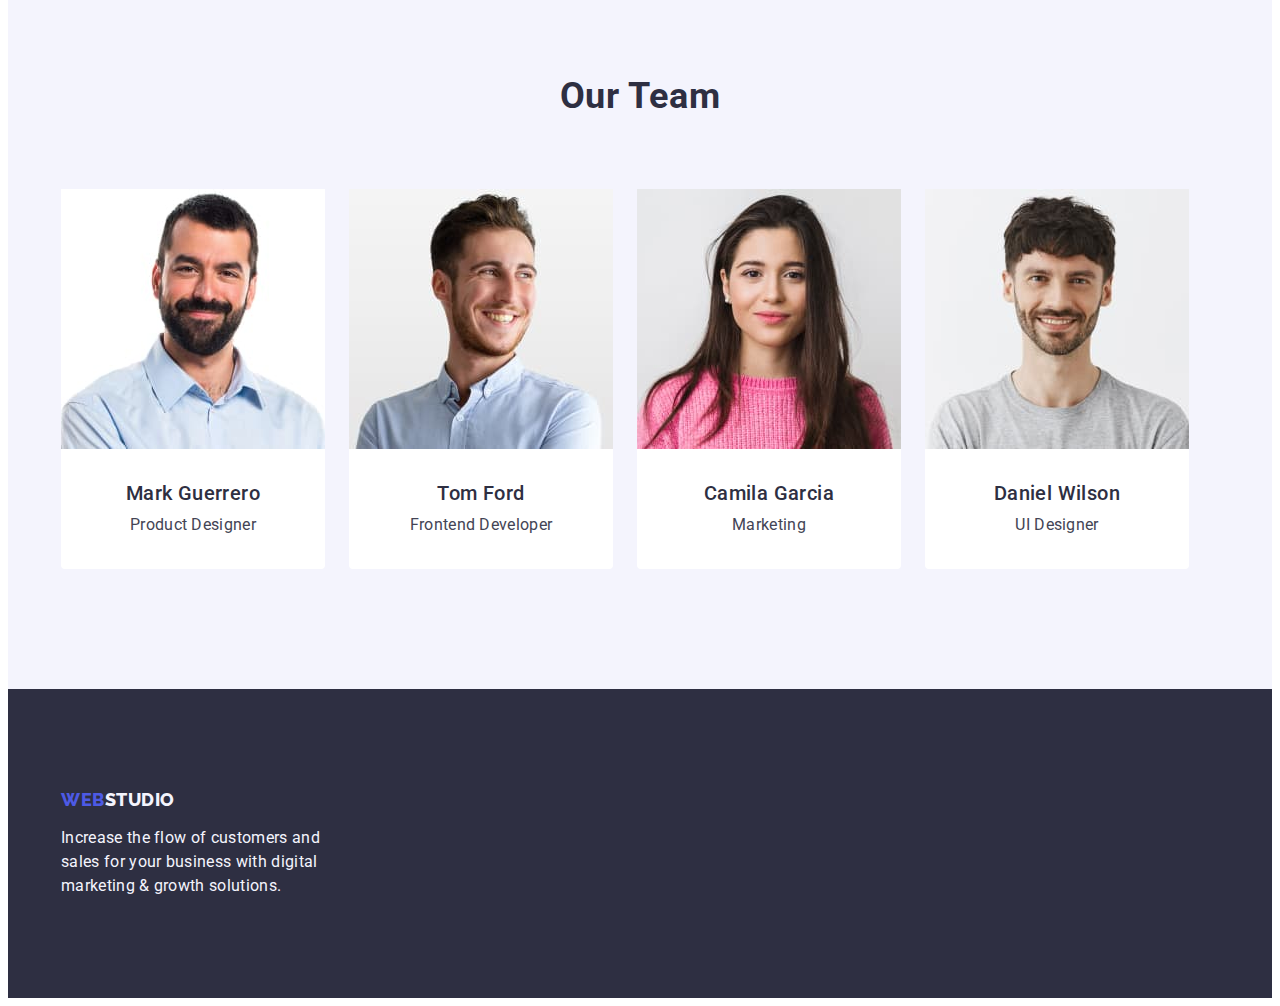
==== commit 4e27bad1: "Update4" ====
--- a/index.html
+++ b/index.html
@@ -84,8 +84,8 @@
                 Bring the key message to the brand's audience for the best price
                 within the shortest possible time.
               </p>
-            </li class="features-list-item">
-            <li>
+            </li>
+            <li class="features-list-item">
               <h3 class="features-list-title">Diligence</h3>
               <p class="features-list-text">
                 Research and confirm brands that present the strongest digital
@@ -112,7 +112,7 @@
             <li class="work-list-item">
               <img src="./images/img1.jpg" alt="Laptop" width="360" />
             </li>
-            <li>
+            <li class="work-list-item">
               <img src="./images/img2.jpg" alt="Smartphone" width="360" />
             </li>
             <li class="work-list-item">
--- a/css/styles.css
+++ b/css/styles.css
@@ -57,15 +57,13 @@
   display: block;
 }
 .container {
-  max-width: 1158px;
+  width: 1158px;
   margin: 0 auto;
   padding: 0 15px;
 }
 /* Website header */
 .header-section {
   display: flex;
-  width: 1158px;
-  margin: 0 auto;
   border-bottom: 1px solid #e7e9fc;
   flex-shrink: 0;
 }
@@ -76,8 +74,6 @@
 }
 .container-header {
   display: flex;
-  padding-top: 24px;
-  padding-bottom: 24px;
 }
 
 .logo-item {
@@ -103,6 +99,8 @@
   display: flex;
   gap: 40px;
   margin-right: 332px;
+  padding-top: 24px;
+  padding-bottom: 24px;
 }
 .nav-link {
   font-size: 16px;
@@ -117,6 +115,8 @@
 }
 .address {
   font-style: normal;
+  padding-top: 24px;
+  padding-bottom: 24px;
 }
 .address-list {
   display: flex;
@@ -156,7 +156,6 @@
   margin: 0 auto;
   padding: 16px 32px;
   border: none;
-  border: solid var(--primery-botton-color);
   border-radius: 4px;
   box-shadow: 0px 4px 4px 0px rgba(0, 0, 0, 0.15);
   min-width: 169px;
@@ -275,7 +274,7 @@
   margin-bottom: 72px;
   justify-content: center;
 }
-.button-list-ithem {
+.button-list-item {
   display: block;
   margin: 0 auto;
   padding: 12px 24px;
@@ -293,6 +292,7 @@
   width: calc((100% - 48px) / 3);
 }
 .portfolio-list-item {
+  border-top: none;
   padding: 32px 16px;
   border: 1px solid #e7e9fc;
 }
@@ -308,7 +308,7 @@
   color: var(--secondary-text-color);
   font-size: 16px;
 }
-.button-list-ithem {
+.button-list-item {
   border: 1px solid #e7e9fc;
   border-radius: 4px;
   font-family: inherit;
